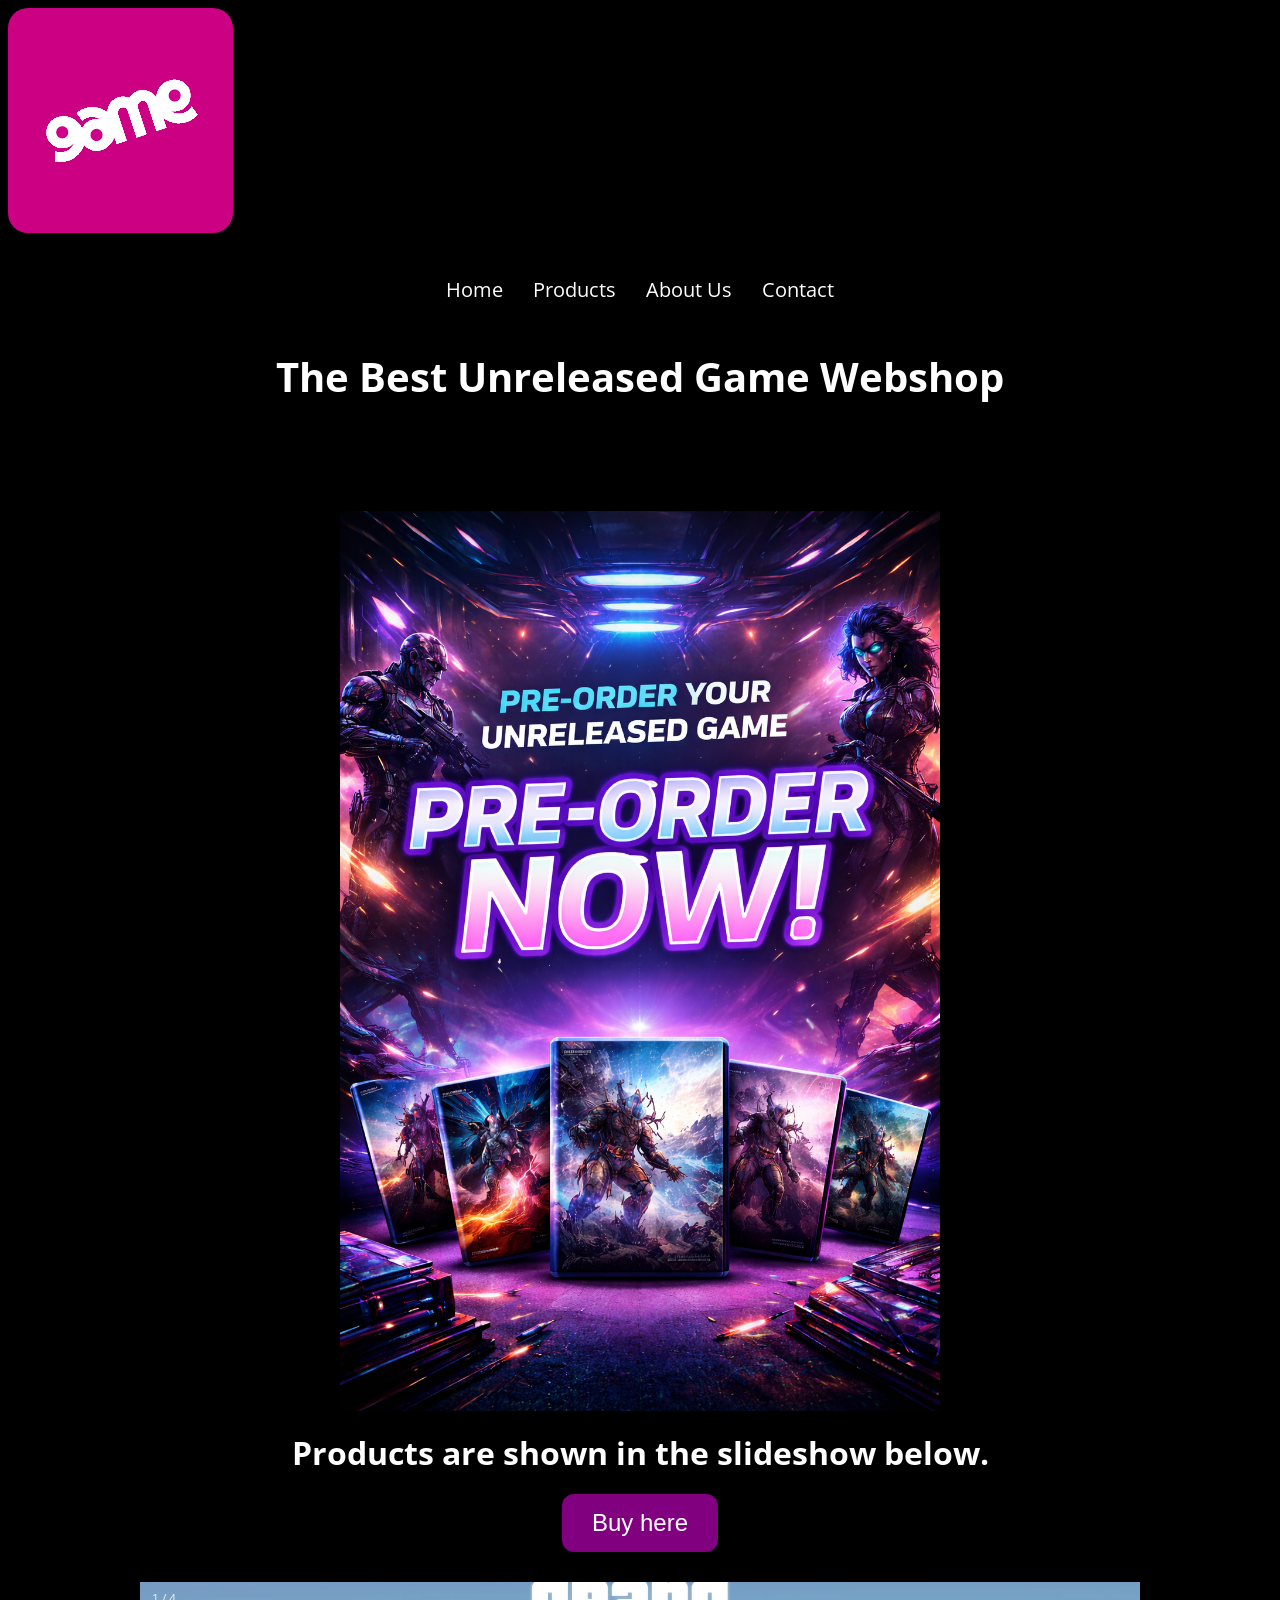
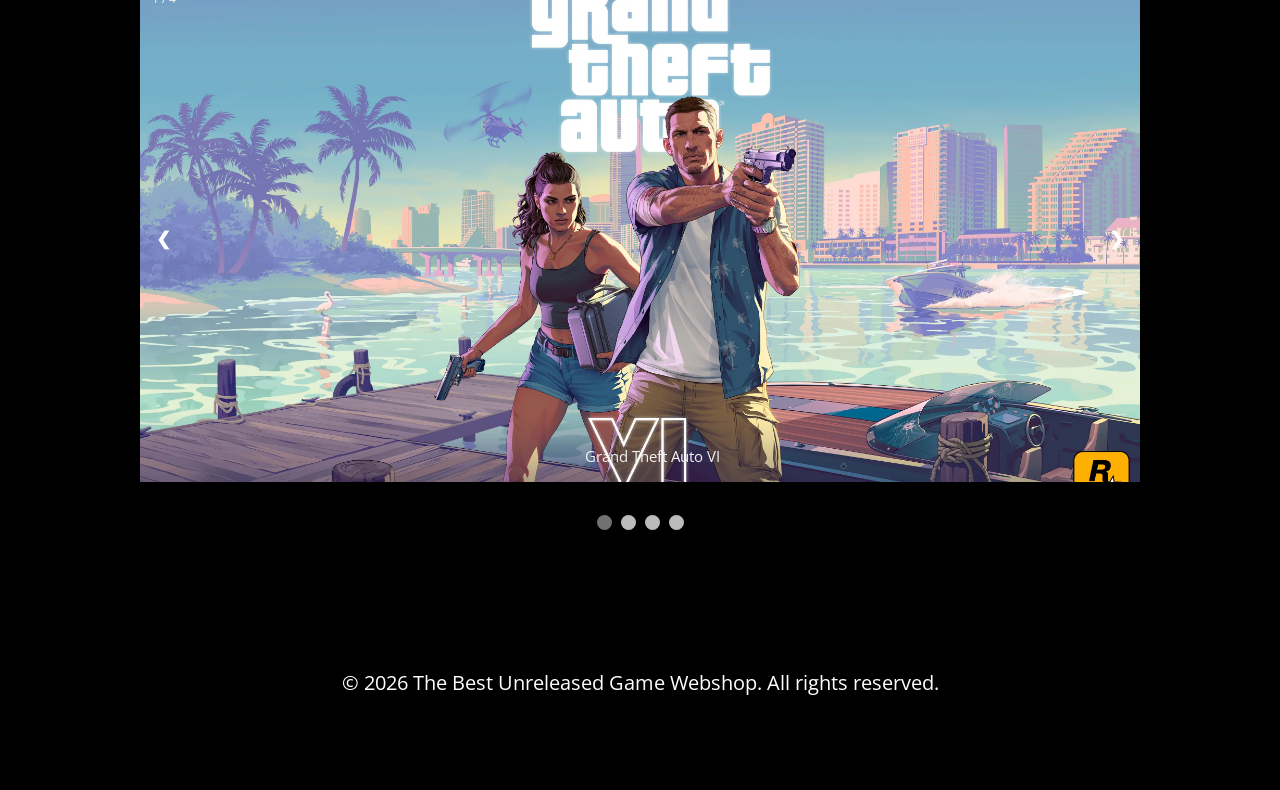
==== Webshop/index.html @ 0bb3dc68 "initial site commit" ====
<!DOCTYPE html>
<html lang="en">

<head>
    <meta charset="UTF-8">
    <meta name="viewport" content="width=device-width, initial-scale=1.0">
    <title>Webshop</title>
    <link rel="stylesheet" href="style.css">
    <link rel="preconnect" href="https://fonts.googleapis.com">
    <link rel="preconnect" href="https://fonts.gstatic.com" crossorigin>
    <link href="https://fonts.googleapis.com/css2?family=Open+Sans:ital,wght@0,300..800;1,300..800&display=swap"
        rel="stylesheet">
</head>

<body>
    <header>
        <img src="/Webshop/img/logo.png" alt="Logo" class="logo">

        <nav>
            <ul>
                <li><a href="#">Home</a></li>
                <li><a href="/Webshop/products/products.html">Products</a></li>
                <li><a href="/Webshop/aboutus/aboutus.html">About Us</a></li>
                <li><a href="/Webshop/contact/contact.html">Contact</a></li>
            </ul>
        </nav>

        <h1>The Best Unreleased Game Webshop</h1>
    </header>


    // cta
    <section class="cta">

        <img src="/Webshop/img/ctabutton.png" alt="Buy_picture" class="cta-image">
        <h2 class="cta-text">Products are shown in the slideshow below.</h2>
        <button class="buy-here-button"><a href="/Webshop/products/products.html">Buy here</a></button>
    </section>

    <main>
        <!-- Slideshow container -->
        <div class="slideshow-container">

            <!-- Full-width images with number and caption text -->
            <div class="mySlides fade">
                <div class="numbertext">1 / 4</div>
                <img src="/Webshop/img/gta6.webp" style="width:100%">
                <div class="text">Grand Theft Auto VI</div>
            </div>

            <div class="mySlides fade">
                <div class="numbertext">2 / 4</div>
                <img src="/Webshop/img/sub2.jpg" style="width:100%">
                <div class="text">Subnautica 2</div>
            </div>

            <div class="mySlides fade">
                <div class="numbertext">3 / 4</div>
                <img src="/Webshop/img/tf3.jpg" style="width:100%">
                <div class="text">Titanfall 3</div>
            </div>

            <div class="mySlides fade">
                <div class="numbertext">4 / 4</div>
                <img src="/Webshop/img/arkham.webp" style="width:100%">
                <div class="text">Arkham Asylum</div>
            </div>

            <!-- Next and previous buttons -->
            <a class="prev" onclick="plusSlides(-1)">&#10094;</a>
            <a class="next" onclick="plusSlides(1)">&#10095;</a>
        </div>
        <br>

        <!-- The dots/circles -->
        <div style="text-align:center">
            <span class="dot" onclick="currentSlide(1)"></span>
            <span class="dot" onclick="currentSlide(2)"></span>
            <span class="dot" onclick="currentSlide(3)"></span>
            <span class="dot" onclick="currentSlide(4)"></span>
        </div>
    </main>
    <footer>
        <p>&copy; 2026 The Best Unreleased Game Webshop. All rights reserved.</p>
    </footer>
    <script src="script.js"></script>
</body>

</html>
---- Webshop/style.css ----
:root{
    --primary-color: purple;
    --secondary-color: blue;
    --background-color: black;
    --text-color: white;
    --border-radius: 20px;
}

body{
    background-color: var(--background-color);
    font-family: "Open Sans", sans-serif;
    font-size: 20px;
}

header{
    min-height: 300px;
    background-color: var(--background-color);
    margin-bottom: 20px;
    position: relative;
}

header h1{
    color: var(--text-color);
    text-align: center;
    margin: 0;
    padding-top: 10px;
    padding-bottom: 30px;
}
main{
    height: 600px;
    background-color: var(--background-color);
}
footer{
    height: 200px;
    background-color: var(--background-color);
    color: var(--text-color);
}

nav{
    display: flex;
    justify-content: center;
    align-items: center;
    height: 100px;
}

nav ul{
    display: flex;
    list-style: none;
    gap: 30px;
    padding: 0;
    margin: 0;
}

nav li{
    display: inline;
}

a{
    color: var(--text-color);
    text-decoration: none;
}

a:hover{
    text-decoration: underline;
}

.logo{
    border-radius: var(--border-radius);
}

.cta{
    display: flex;
    flex-direction: column;
    justify-content: center;
    align-items: center;
    gap: 20px;
    padding: 30px;
}

.cta img{
    width: 600px;
    height: auto;
    object-fit: cover;
}

.cta-text{
    font-size: 2rem;
    color: var(--text-color);
    margin: 0;

}

.cta-button{
    position: absolute;
    bottom: 50%;
    left: 50%;
    transform: translate(-50%, 50%);
    padding: 10px;
    font-size: 2rem;
}

.buy-here-button{
    padding: 15px 30px;
    font-size: 1.5rem;
    color: white;
    background-color: var(--primary-color);
    outline: none;
    border: none;
    border-radius: 12px;
    cursor: pointer;
}

.buy-here-button:hover{
    opacity: 0.8;
}

/* Slideshow container */
.slideshow-container {
  max-width: 1000px;
  max-height: 500px;
  position: relative;
  margin: auto;
  overflow: hidden;
}

/* Hide the images by default */
.mySlides {
  display: none;
  height: 500px;
}

.mySlides img {
  width: 100%;
  height: 100%;
  object-fit: cover;
}

/* Next & previous buttons */
.prev, .next {
  cursor: pointer;
  position: absolute;
  top: 50%;
  width: auto;
  margin-top: -22px;
  padding: 16px;
  color: white;
  font-weight: bold;
  font-size: 18px;
  transition: 0.6s ease;
  border-radius: 0 3px 3px 0;
  user-select: none;
}

/* Position the "next button" to the right */
.next {
  right: 0;
  border-radius: 3px 0 0 3px;
}

/* On hover, add a black background color with a little bit see-through */
.prev:hover, .next:hover {
  background-color: rgba(0,0,0,0.8);
}

/* Caption text */
.slideshow-container .text {
  color: #f2f2f2;
  font-size: 15px;
  padding: 8px 12px;
  position: absolute;
  bottom: 8px;
  width: 100%;
  text-align: center;
}

/* Number text (1/3 etc) */
.numbertext {
  color: #f2f2f2;
  font-size: 12px;
  padding: 8px 12px;
  position: absolute;
  top: 0;
}

/* The dots/bullets/indicators */
.dot {
  cursor: pointer;
  height: 15px;
  width: 15px;
  margin: 0 2px;
  background-color: #bbb;
  border-radius: 50%;
  display: inline-block;
  transition: background-color 0.6s ease;
}

.active, .dot:hover {
  background-color: #717171;
}

/* Fading animation */
.fade {
  animation-name: fade;
  animation-duration: 1.5s;
}

@keyframes fade {
  from {opacity: .4}
  to {opacity: 1}
}

footer{
    display: flex;
    justify-content: center;
    align-items: center;
}
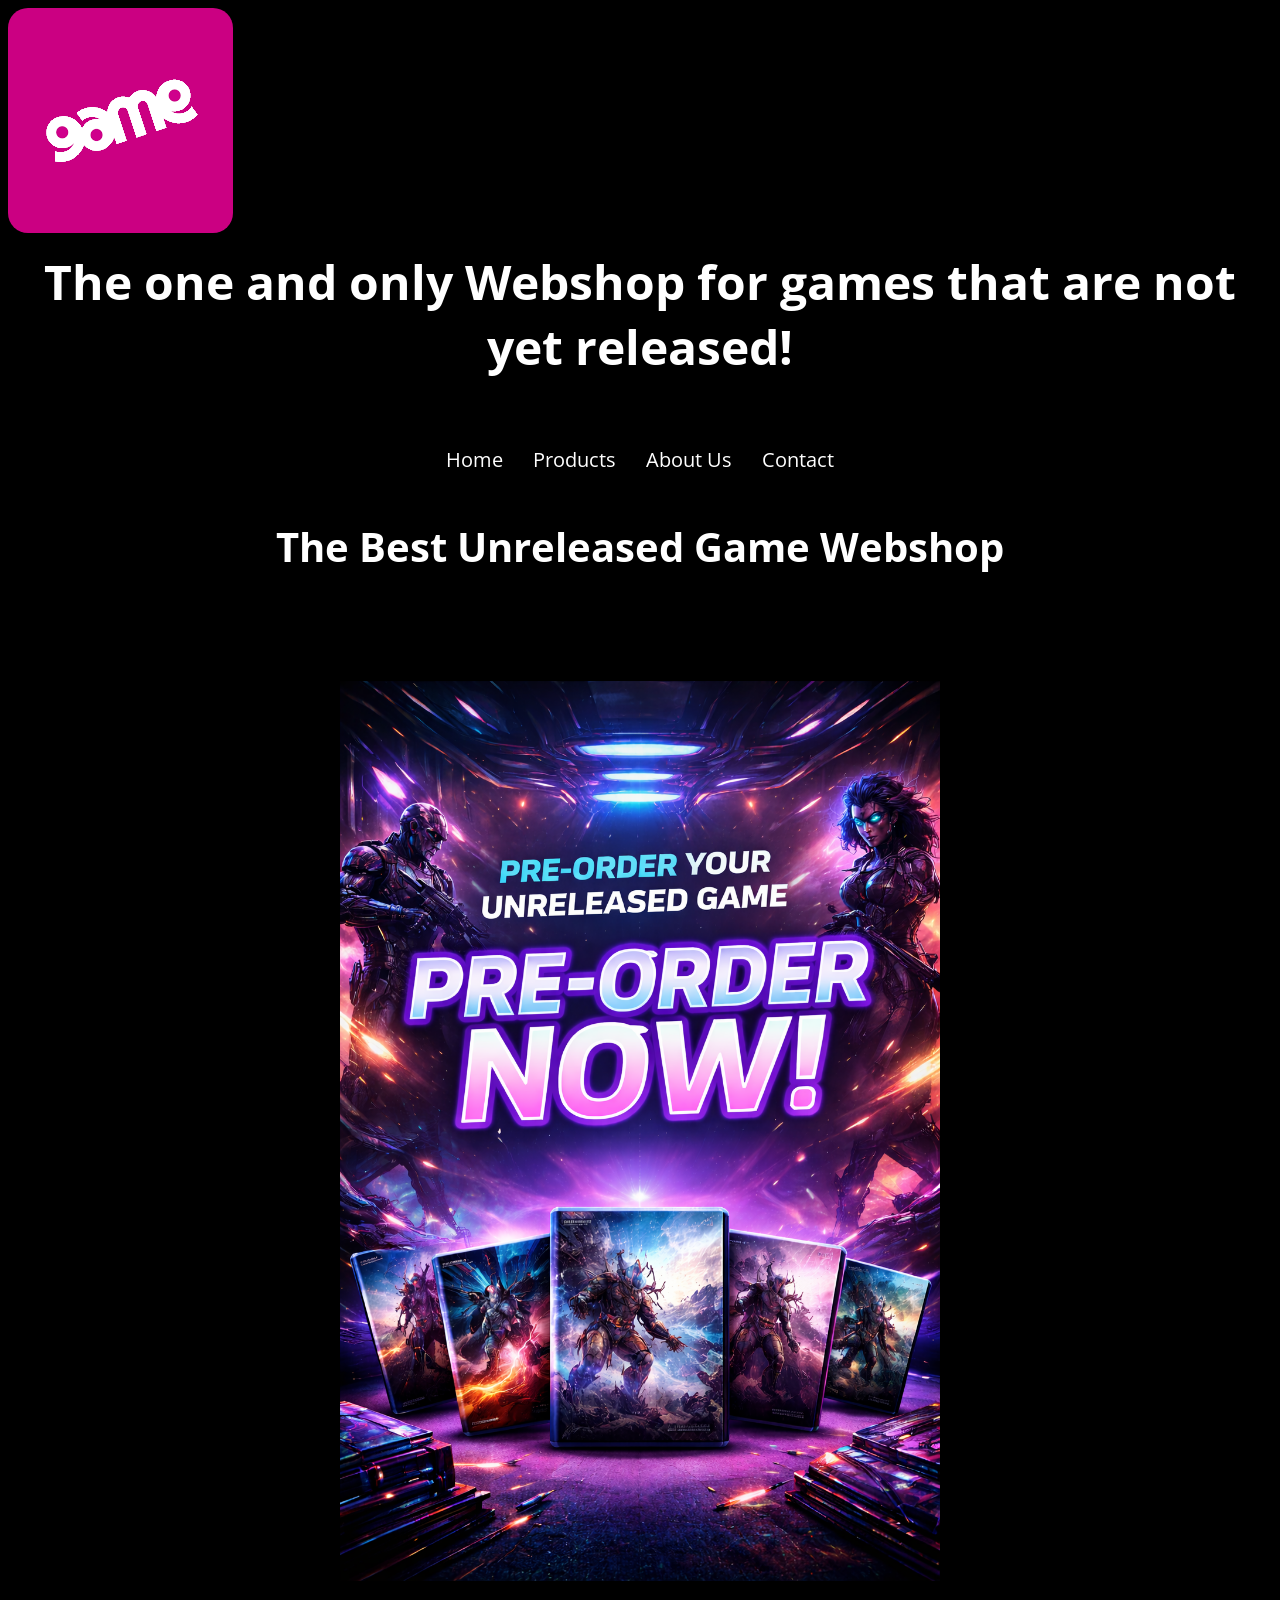
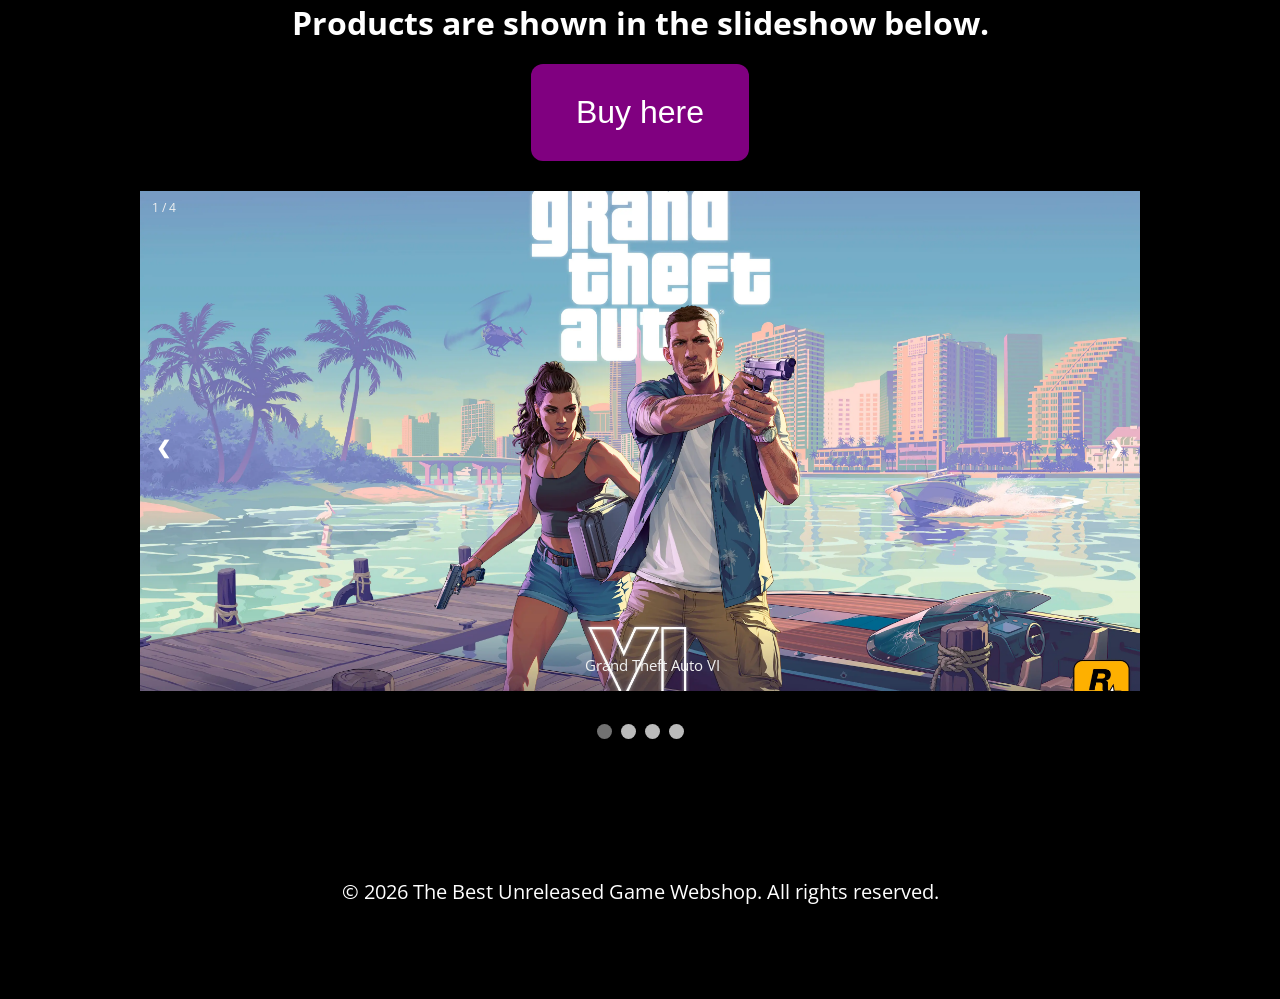
==== commit 59f10fdb: "CTA button size fix, Header text add" ====
--- a/Webshop/index.html
+++ b/Webshop/index.html
@@ -5,6 +5,7 @@
     <meta charset="UTF-8">
     <meta name="viewport" content="width=device-width, initial-scale=1.0">
     <title>Webshop</title>
+    <link rel="icon" type="image/png" href="img/favicon.png">
     <link rel="stylesheet" href="style.css">
     <link rel="preconnect" href="https://fonts.googleapis.com">
     <link rel="preconnect" href="https://fonts.gstatic.com" crossorigin>
@@ -15,6 +16,8 @@
 <body>
     <header>
         <img src="/Webshop/img/logo.png" alt="Logo" class="logo">
+
+        <h1 class="HeaderText">The one and only Webshop for games that are not yet released!</h1>
 
         <nav>
             <ul>
--- a/Webshop/style.css
+++ b/Webshop/style.css
@@ -10,6 +10,13 @@
     background-color: var(--background-color);
     font-family: "Open Sans", sans-serif;
     font-size: 20px;
+}
+
+.HeaderText{
+    color: var(--text-color);
+    font-size: 3rem;
+    text-align: center;
+    margin: 0;
 }
 
 header{
@@ -100,8 +107,8 @@
 }
 
 .buy-here-button{
-    padding: 15px 30px;
-    font-size: 1.5rem;
+    padding: 30px 45px;
+    font-size: 2rem;
     color: white;
     background-color: var(--primary-color);
     outline: none;
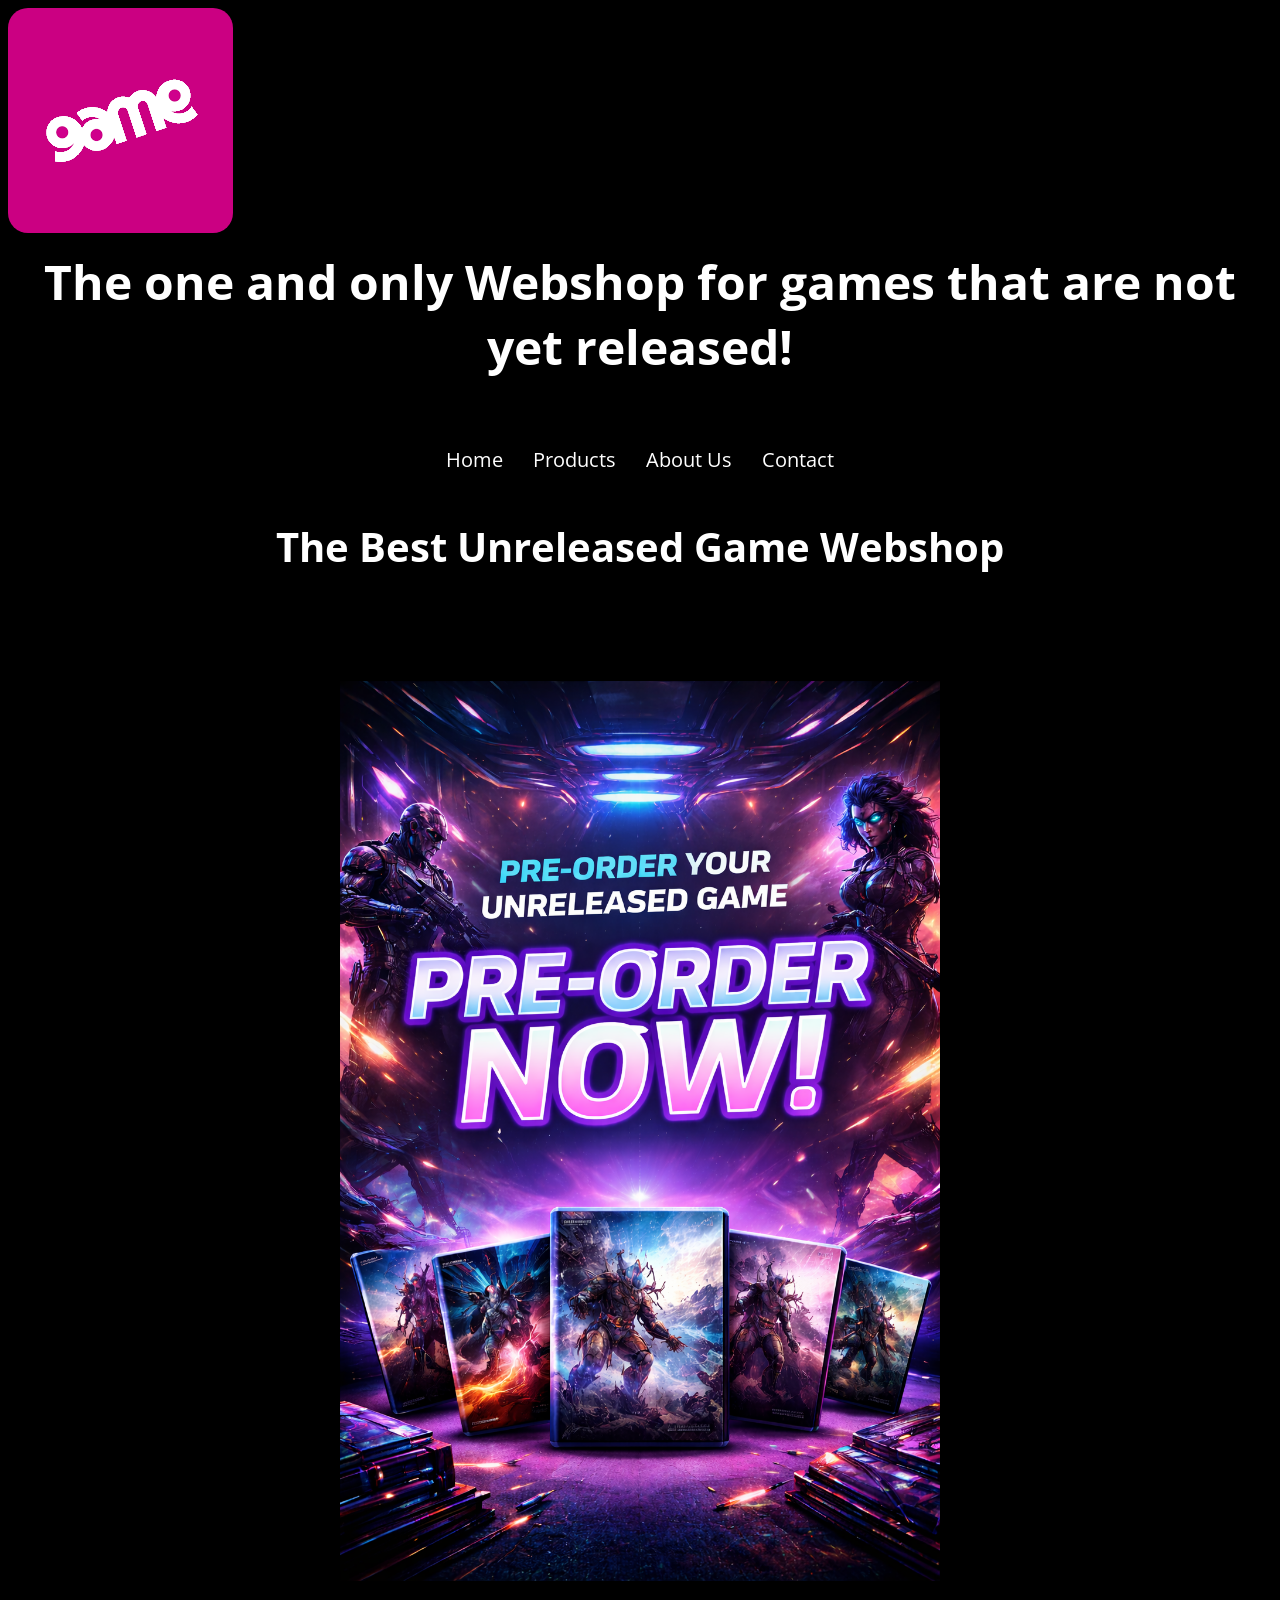
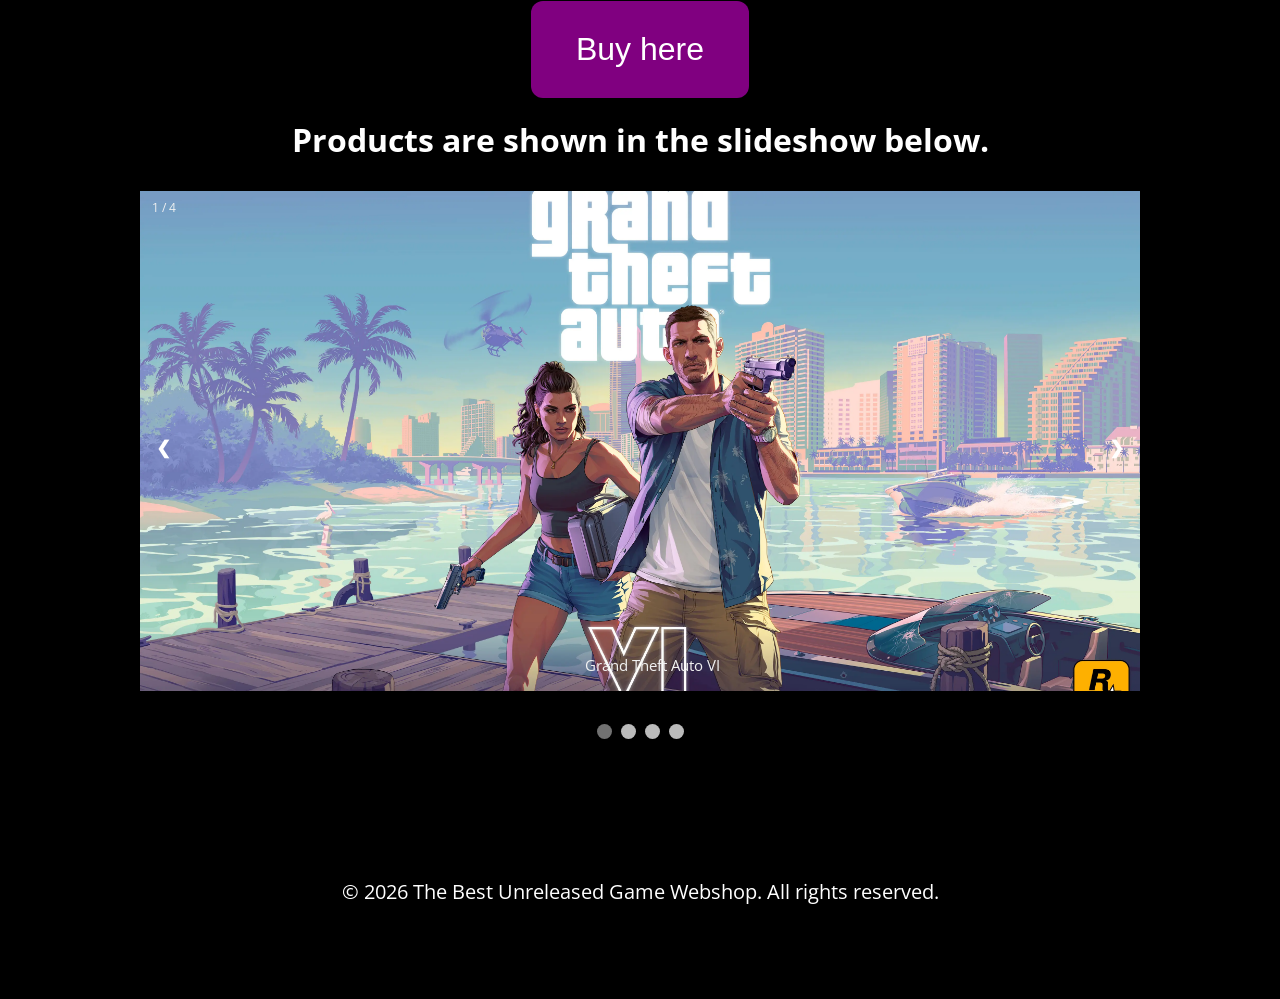
==== commit d4890dda: "Button move" ====
--- a/Webshop/index.html
+++ b/Webshop/index.html
@@ -36,8 +36,9 @@
     <section class="cta">
 
         <img src="/Webshop/img/ctabutton.png" alt="Buy_picture" class="cta-image">
+        <button class="buy-here-button"><a href="/Webshop/products/products.html">Buy here</a></button>
         <h2 class="cta-text">Products are shown in the slideshow below.</h2>
-        <button class="buy-here-button"><a href="/Webshop/products/products.html">Buy here</a></button>
+
     </section>
 
     <main>
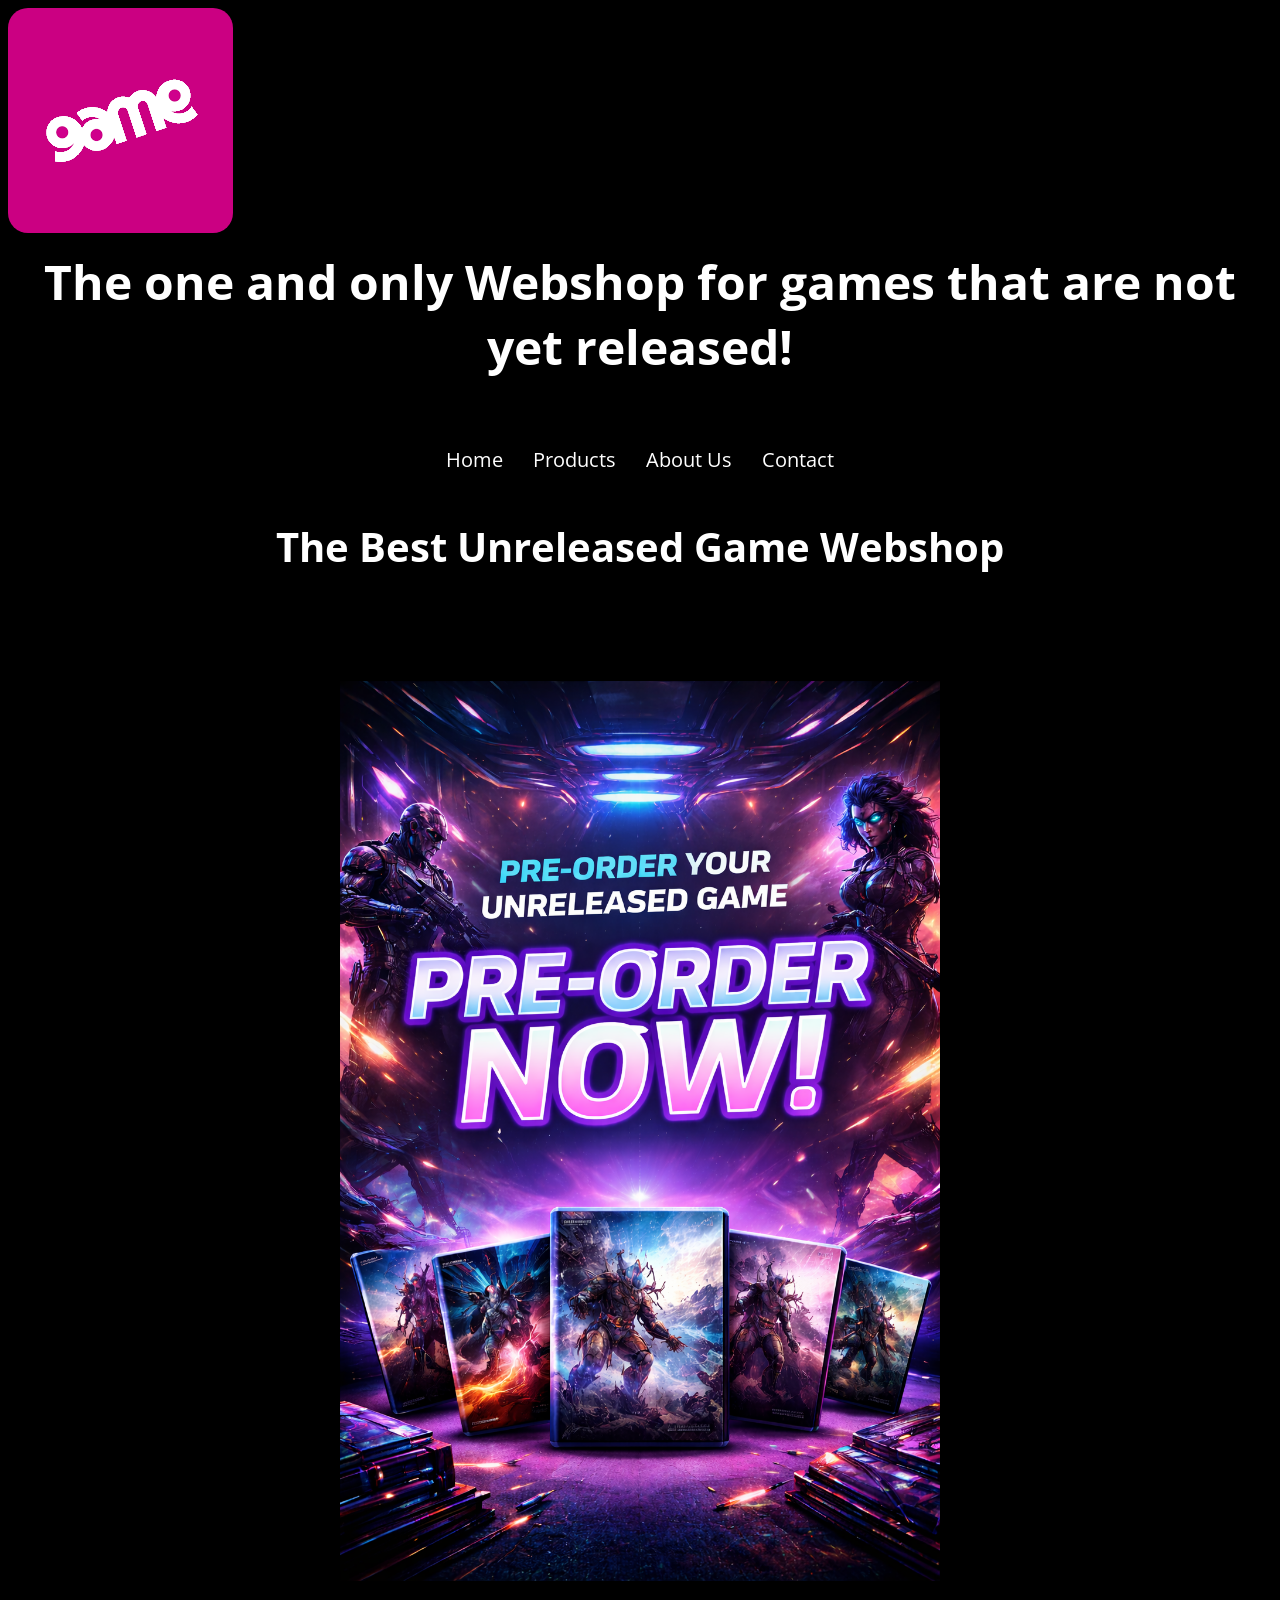
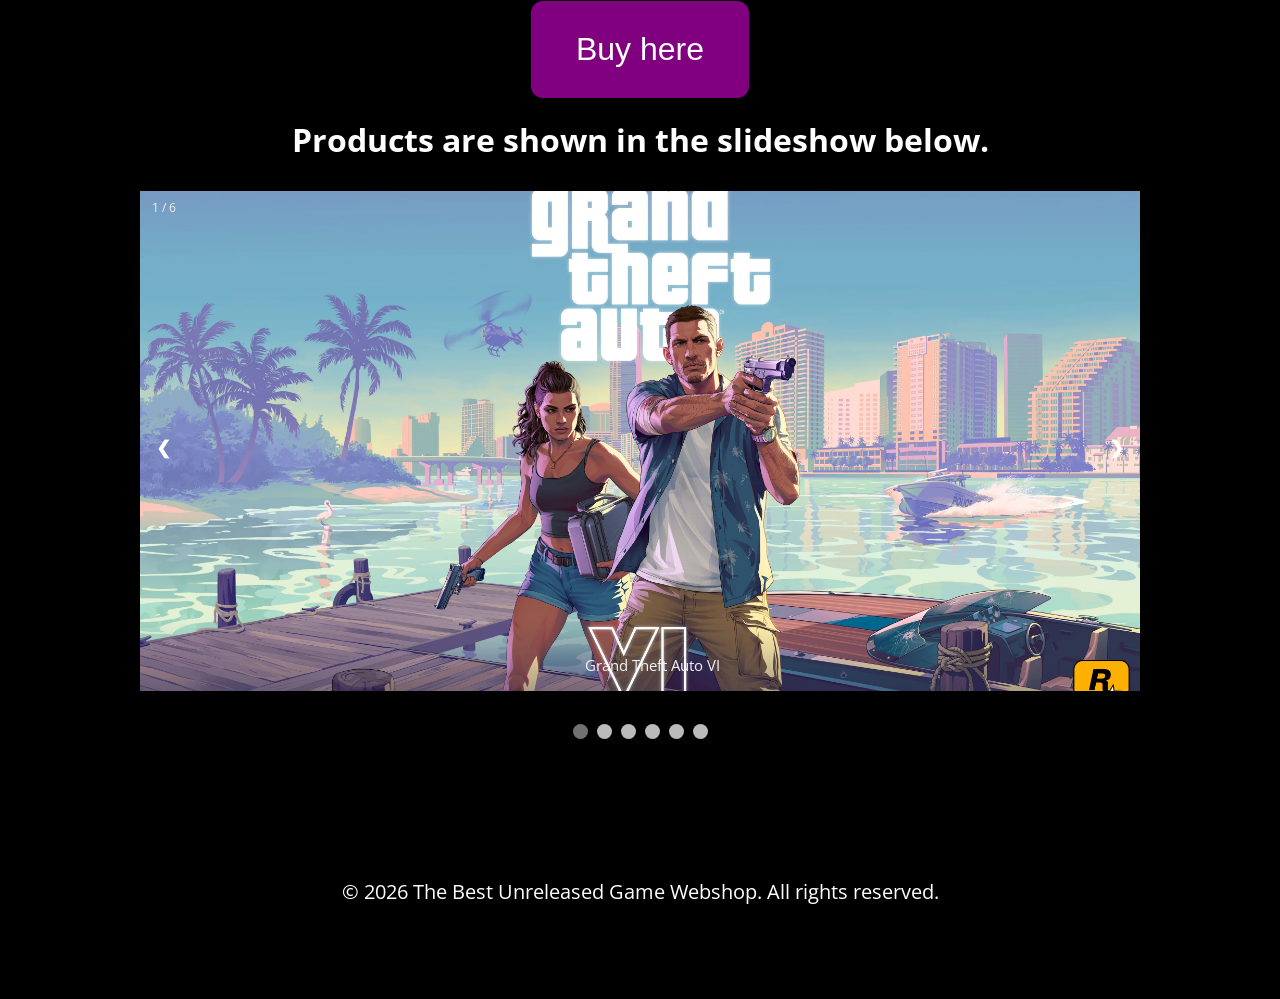
==== commit 8eb4325d: "filter script en meer producten toevoegen" ====
--- a/Webshop/index.html
+++ b/Webshop/index.html
@@ -47,27 +47,37 @@
 
             <!-- Full-width images with number and caption text -->
             <div class="mySlides fade">
-                <div class="numbertext">1 / 4</div>
+                <div class="numbertext">1 / 6</div>
                 <img src="/Webshop/img/gta6.webp" style="width:100%">
                 <div class="text">Grand Theft Auto VI</div>
             </div>
 
             <div class="mySlides fade">
-                <div class="numbertext">2 / 4</div>
+                <div class="numbertext">2 / 6</div>
                 <img src="/Webshop/img/sub2.jpg" style="width:100%">
                 <div class="text">Subnautica 2</div>
             </div>
 
             <div class="mySlides fade">
-                <div class="numbertext">3 / 4</div>
+                <div class="numbertext">3 / 6</div>
                 <img src="/Webshop/img/tf3.jpg" style="width:100%">
                 <div class="text">Titanfall 3</div>
             </div>
 
             <div class="mySlides fade">
-                <div class="numbertext">4 / 4</div>
+                <div class="numbertext">4 / 6</div>
                 <img src="/Webshop/img/arkham.webp" style="width:100%">
                 <div class="text">Arkham Asylum</div>
+            </div>
+            <div class="mySlides fade">
+                <div class="numbertext">5 / 6</div>
+                <img src="/Webshop/img/tlou3.jpg" style="width:100%">
+                <div class="text">The Last of Us 3</div>
+            </div>
+             <div class="mySlides fade">
+                <div class="numbertext">6 / 6</div>
+                <img src="/Webshop/img/legobatman.jpg" style="width:100%">
+                <div class="text">Lego Batman</div>
             </div>
 
             <!-- Next and previous buttons -->
@@ -82,6 +92,8 @@
             <span class="dot" onclick="currentSlide(2)"></span>
             <span class="dot" onclick="currentSlide(3)"></span>
             <span class="dot" onclick="currentSlide(4)"></span>
+            <span class="dot" onclick="currentSlide(5)"></span>
+            <span class="dot" onclick="currentSlide(6)"></span>
         </div>
     </main>
     <footer>
